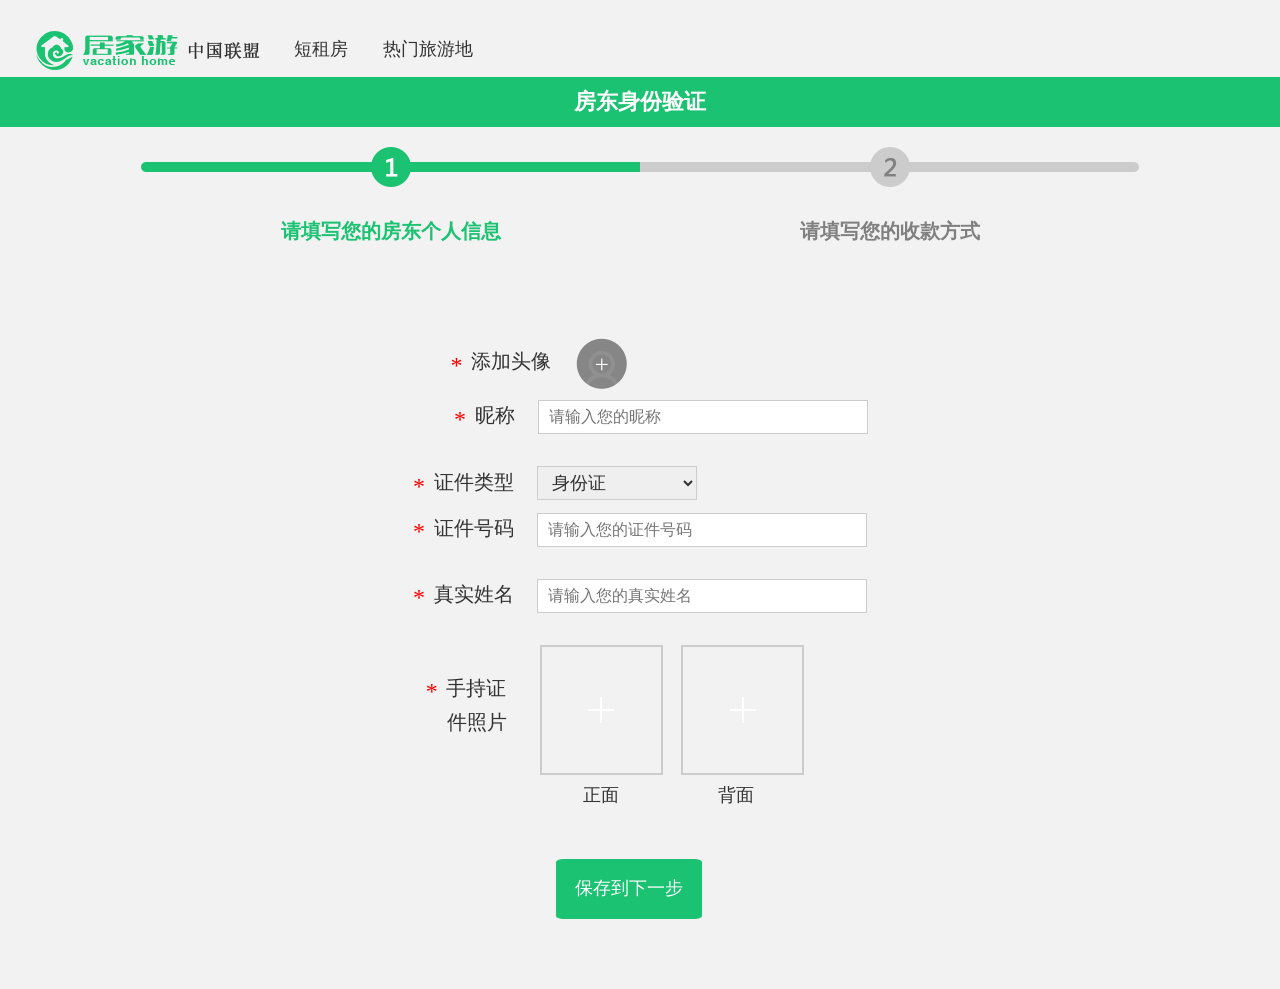
==== Travel/src/html/fd_infor.html @ 07db7d21 "AddHome" ====
<!doctype html>
<html>
<head>
    <meta charset="utf-8">
    <meta http-equiv = "X-UA-Compatible" cotent = "IE=edge,chrome=1"/>
    <meta name="viewport" content="width=device-width, initial-scale=1, maximum-scale=1, user-scalable=no">
    <meta name="keywords" content="短租房网站，日租房公寓，民宿预定，短租公寓网站，家庭旅馆">
    <meta name="description" content="居家游以礼游天下为理念,提供最全面优质的短租房、民宿、日租房房源,为你带来居家式的服务体验!">
    <title>房东信息验证</title>
    <!--css样式表-->
    <link rel="stylesheet" href="../assets/bootstrap/css/bootstrap.min.css" />
    <link rel="stylesheet" href="../css/fd_infor.css" /><!--房东信息验证-->
    <!--js-->
    <script src="../assets/jquery.min.js"></script>
    <script src="../assets/bootstrap/js/bootstrap.min.js"></script>
    <script src="../js/fd_information.js"></script><!--房东信息验证-->
</head>

<body>
	<!--头部-->
    <div class="header">
            <nav class="navbar">
                <div class="container-fluid">
                    <div class="navbar-header">
                        <a class="navbar-brand" href="../index.html"><img src="../images/logo1.png" alt="居家游logo"/></a>
                    </div>
                    <div class="collapse navbar-collapse" id="bs-example-navbar-collapse-1">
                        <ul class="nav navbar-nav navbar-left">
                           <li><a href="javascript:void(0) fno" target="_blank">短租房</a></li>
                           <li><a href="javascript:void(0)" target="_blank">热门旅游地</a></li>
                        </ul>
                    </div>
                </div>
            </nav>
    </div>
    <form>
    <div class="fd-content">
        <div class="fa-title">房东身份验证</div>
        <div class="per">
            <ul class="write-info">
                <li class="fd-perinfo"></li>
                <li class="fd-gathering"></li>
                <div class="line_span">
                    <span>请填写您的房东个人信息</span>
                    <span>请填写您的收款方式</span>
                </div>
            </ul>
         </div>
         <div class="cont-1">
         	
            <ul id="cont-center">
                <li>
            		<samp>*</samp>
                	<span>添加头像</span>
		        	<span class="imghead"><img class="previewImg" src="../images/user/fangdongxinxi_touxiang_icon.png" >
                		<input class="previewBtn" type="file" multiple />
                	</span>
                </li>
                <li>
                    <samp>*</samp>
                    <span>昵称</span>
                    <input class="fd-info" type="text" placeholder="请输入您的昵称"/>
                    
                </li>
                <p class="common-prompt"></p>
                <li>
                    <samp>*</samp>
                    <span>证件类型</span>
                    <select class="fd-card">
                        <option>身份证</option>
                        <option>港澳通行证</option>
                        <option>台湾通行证</option>
                        <option>军官通行证</option>
                        <option>护照</option>
                     </select>
                </li>
                <li>
                    <samp>*</samp>
                    <span>证件号码</span>
                    <input class="fd-info" type="text" placeholder="请输入您的证件号码"/>                   
                </li>
                <p class="common-prompt"></p>
                 
                <li>
                    <samp>*</samp>
                    <span>真实姓名</span>
                    <input class="fd-info" type="text" placeholder="请输入您的真实姓名"/>
                    
                </li>
                 <p class="common-prompt"></p>
                 <li class="cardimg">
                    <samp>*</samp>
                    <span>手持证<small>件照片</small></span>
                    <div class="pic zm-img">
                    	<input class="pic-btn1" type="file" multiple />
                    </div>
                    <div class="pic fm-img">
                    	<input class="pic-btn2" type="file" multiple />
                    </div>
                     <span class="img-word">正面</span>
                     <span class="img-word" style="right:274px;">背面</span>
                </li>
            </ul>
        <div class="div_btn">
            <input class="btn_next" type="button" value="保存到下一步"/>
        </div>
        </div>
        <div class="cont-2" style="display:none;">
        <div class="select_tit">
            <samp>*</samp><span>收款方式</span>
            <select  class="select_xz" name="queryType" onchange="Cmd(this)">
                <option value="1" name="queryType"> 支付宝</option>
                <option value="2" name="queryType"> 银行卡</option>
            </select>
        </div>

    <div class="select_cont">
          <div id="div1">
            <ul>
            <p class="price">使用支付宝，收款能实时到账</p>
            <li><samp>*</samp><span>支付宝账号</span><input class="div1" type="text" placeholder="请输入您的支付宝账号"><p class="common-prompt"></p></li>
            <li><samp>*</samp><span>支付姓名</span><input class="div1" type="text"><p class="common-prompt"></p></li>
            </ul>
        </div>
    
        <div id="div2" style="display:none;">
            <ul>
            <p class="price">银行卡转账很慢，推荐您使用支付宝方式！</p>
            <li>
            <samp>*</samp>
            <span>开户银行名称</span>
             <select class="yh_name">
                <option></option>
                <option>中国建设银行</option>
                <option>中国农业银行</option>
                <option>中国工商银行</option>
                <option>中国交通银行</option>
             </select>
             
            <samp>*</samp>
            <span>开户银行省份</span>
             <select class="yh_name">
                <option></option>
                <option>中国建设银行</option>
                <option>中国农业银行</option>
                <option>中国工商银行</option>
                <option>中国交通银行</option>
             </select>
            </li>
            
            
             <li>
            <samp>*</samp>
            <span>开户银行城市</span>
             <select class="yh_name">
                <option></option>
                <option>中国建设银行</option>
                <option>中国农业银行</option>
                <option>中国工商银行</option>
                <option>中国交通银行</option>
             </select>
             
            <samp>*</samp>
            <span>开户支行名称</span>
             <select class="yh_name">
                <option></option>
                <option>中国建设银行</option>
                <option>中国农业银行</option>
                <option>中国工商银行</option>
                <option>中国交通银行</option>
             </select>
            </li>
            
            
            <li>
                <samp>*</samp>
                <span>银行开户姓名</span>
                <input class="yh_inp1" type="text"/>
            </li>
            
            <li>
                <samp>*</samp>
                <span>银行开户账号</span>
                <input class="yh_inp2" type="text"/>
            </li>
            
            <li>
                <samp>*</samp>
                <span>再次确认账号</span>
                <input class="yh_inp2" type="text"/>
                <p class="common-prompt"></p>
            </li>
            
            </ul>
        
        </div>
      </div>
      <div class="div_btn">
        <input class="btn_Return" type="button" value="上一步"/>
        <input class="btn_next" type="button" value="保存,开始上传房源资料"/>
      </div>
      </div>
    </div>
    

    </form>
</body>

</html>
---- Travel/src/css/fd_infor.css ----
@charset "utf-8";
/* CSS Document */

@font-face {
    font-family: 'microsoft yahei';
}
*{
	margin: 0;
	padding: 0;
}
ul,li {
	margin: 0;
	padding: 0;
	list-style: none;
}
a,p,span {
	text-decoration: none;
}
a:hover {
	text-decoration: none;
}
input, select {
	border: 1px solid #cccccc;
	outline: medium;
}
body, h1, h2, h3, h4, h5, h6, p, blockquote, /* structural elements 结构元素 */ dl, dt, dd, ul, ol, li, a, span, i, b, /* list elements 列表元素 */ form, fieldset, legend, button, input, textarea, /* form elements 表单元素 */ th, td /* table elements 表格元素 */ {
	margin: 0;
	padding: 0;
	color: #323232;
}
body {
	background: #f2f2f2;
}

/* 头部 */
.header {
	width:100%;
	min-width: 1240px;
	height: 70px;
}
.navbar {
	width: 1240px;
	margin: 0 auto;
}
.navbar a {
	color: #fff;
}
.navbar .nav li a:hover{
	color:#323232;
	background-color:none;
}
.container {
	min-width: 1240px;
	margin: 0 auto;
}
.navbar-left li {
	float: left;
}
.navbar-left li a{
	text-align: center;
    line-height: 36px;
    overflow: hidden;
    font-size: 18px;
	color:#323232;
	padding-left:30px;
}
.navbar-left li a:nth-child(1){
	padding-left:20px;
}
.navbar-right li a {
	float: left;
	text-align: center;
    line-height: 36px;
	color: #fff;
    overflow: hidden;
}
.navbar-brand {
	width: 50%;
}
/*中间内容*/
.fd-content {
	width: 100%;
	min-width: 1240px;
	overflow: hidden;
}
.fa-title {
	width: 100%;
	height: 50px;
	min-width: 1240px;
	font-size: 22px;
	color: #fefefe;
	line-height: 50px;
	text-align: center;
	font-weight: bold;
	background: #1bc272;
	margin: 0 auto;
}
/*  填写流程   */
.write-info {
	width: 998px;
	height: 40px;
	margin: 20px auto;
}
.write-info li {
	float: left;
	width: 499px;
	height: 40px;
}
.fd-perinfo {
	background: url(img/buzou01.png) no-repeat center;
}
.fd-gathering {
	background: url(img/buzou02.png) no-repeat center;
}
.line_span {
	width: 998px;
	margin: 0 auto;
}
.line_span span {
	display: block;
	float: left;
	width: 499px;
	font-size: 20px;
    font-weight: bold;
	color: #808080;
	text-align: center;
	margin-top: 30px;
}
/*********请填写您的房东个人信息*********/
.cont-1 {
	width: 100%;
	min-width: 1240px;
	text-align: center;
	margin-top: 150px;
}
.cont-1 input {
	font-size: 16px;
}
#cont-center li {
	position: relative;
	margin-top: 10px;
}
#cont-center li samp {
	color: #ff0000;
	font-size: 24px;
	vertical-align: middle;
	padding-right: 5px;
}
#cont-center li span {
	font-size: 20px;
	margin-right: 20px;
	text-align: right;
}

/*上传头像*/
.imghead {
	width: 53px;
	height: 53px;
    position: relative;
    display: inline-block;
    z-index: 100;
}
.imghead input {
    position: absolute;
    right: 0;
    top: 0;
    opacity: 0;
}
.imghead .previewImg{
	width: 53px;
	height: 53px;
	border-radius: 50%;
}

.fd-img-active{
	width: 100px;
	height: 100px;
	border: 1px solid darkblue;	
}
.fd-card {
	width: 160px;
	height: 34px;
	font-size: 18px;
	padding-left: 10px;
}
.fd-info {
	width: 330px;
	height: 34px;
	padding-left: 10px;
}
.common-prompt{
	height: 20px;
	font-size: 16px;
	color: #ff0000;
	line-height: 25px;
}
#cont-center li small {
	font-size: 20px;
	text-align: right;
	position: relative;
	top: 34px;
	right: 59px;
	
}
.cardimg span,.cardimg samp{
	position: relative;
	bottom: 80px;
	
}

.pic {
	display: inline-block;
	width: 123px;
	height: 130px;
	background: #ebebeb;
	border: 2px solid #ccc;
	margin-right: 15px;
    position: relative;
    right: 50px;
	background: url(img/zhengjianPhoto_tianjia_icon.png) no-repeat center center;
}
.pic input{
	position: absolute;
	top: 0;
	left: 0;
	opacity: 0;
	width: 123px;
	height: 130px;
}
.pic img{
	position: absolute;
	width: 119px;
	height: 126px;
	right: 0px;
}
.cardimg .img-word {
	font-size: 18px!important;
	color: #323232;
	padding-right: 60px;
	position: relative;
    top: 26px;
    right: 290px;
}
/******#cont-center li的距离微调********/	
#cont-center li:nth-of-type(1){
	right: 91px;
}
#cont-center li:nth-of-type(2){
	left: 21px;
}
#cont-center li:nth-of-type(3){
	right: 85px;
}
#cont-center li:nth-of-type(6){
	left: 127px;
}
/******请填写您的收款方式*********/
.cont-2 {
	margin-top: 150px;
	width: 100%;
	min-width: 1240px;
	text-align: center;
}
.select_tit span {
	font-size: 20px;
	padding-right: 20px;
}
.select_tit samp {
	color: #ff0000;
	font-size: 20px;
	padding-right: 10px;
	vertical-align: middle;
}
.select_xz {
	width: 160px;
	height: 34px;
	font-size: 18px;
}
/*******************************切换显示内容************************************/
/**********************************支付宝*******************************************/

#div1 .price{
	padding: 20px 128px 30px 0;
	font-size: 18px;
	color: #ff0000;
}
/*.div1-word{
	display: block;
	font-size: 16px;
	color: #ff0000;
	line-height: 30px;
	text-align: center;
}*/
.select_tit {
	margin-right: 126px;
}
#div1 ul li samp {
	color: #ff0000;
	font-size: 24px;
	vertical-align: middle;
	padding-right: 10px;
}
#div1 ul li span {
	font-size: 20px;
	padding-right: 20px;
}
.div1 {
	width: 300px;
	height: 34px;
	font-size: 16px;
	padding-left:10px;
}


#div1 li:nth-of-type(1){
	padding-bottom:40px;
	}
#div1 li:nth-of-type(2){
	padding-left: 21px;
	margin-bottom:100px;
	}
	
/***********************************银行卡*********************************************/
#div2 p{
	padding: 10px 250px 30px 0;
	font-size: 18px;
	color: #ff0000;
	}
	
#div2 ul li samp {
	color: #ff0000;
	font-size: 24px;
	vertical-align: middle;
	padding-right: 10px;
}
#div2 ul li span {
	font-size: 20px;
	padding-right: 20px;
}

#div2 ul li select{
	width:190px;
	height:34px;
	}

#div2 ul li select:nth-of-type(1){
	margin-right:40px;
	
	}
#div2 ul li{
	margin-bottom:30px;
	}
	
.yh_inp1{
	width:190px;
	height:34px;
	}

.yh_inp2{
	width:300px;
	height:34px;
	}
/******距离微调********/	
#div2 ul li:nth-of-type(1), #div2 ul li:nth-of-type(2){
	padding-left: 40px;
}
#div2 ul li:nth-of-type(3){
	padding-right: 365px;
}

#div2 ul li:nth-of-type(4), #div2 ul li:nth-of-type(5){
	    padding-right: 253px;
}

#div2 ul li:nth-of-type(5){
	margin-bottom: 100px;
}
/*********************************结尾按钮*****************************************/
.div_btn {
	width: 100%;
	min-width: 1240px;
	margin: 0;
	padding: 0;
	margin: 70px auto;
}
.btn_Return{
	height:60px;
	border-radius:5%;
	margin-right:30px;
	border:none;
	font-size:20px;
	color:#ffffff;
	background: #ccc;
	padding: 0 19px 0 19px;
}
	
.btn_next{
	height:60px;
	border-radius:5%;
	border:none;
	font-size: 18px!important;
	color:#ffffff;
	background-color:#1bc272;
	padding: 0 19px 0 19px;
	margin-right: 23px;
}

.cont-2 .div_btn {
	width: 100%;
	min-width: 1240px;
	margin:0 auto;
	margin-top: 230px;
}
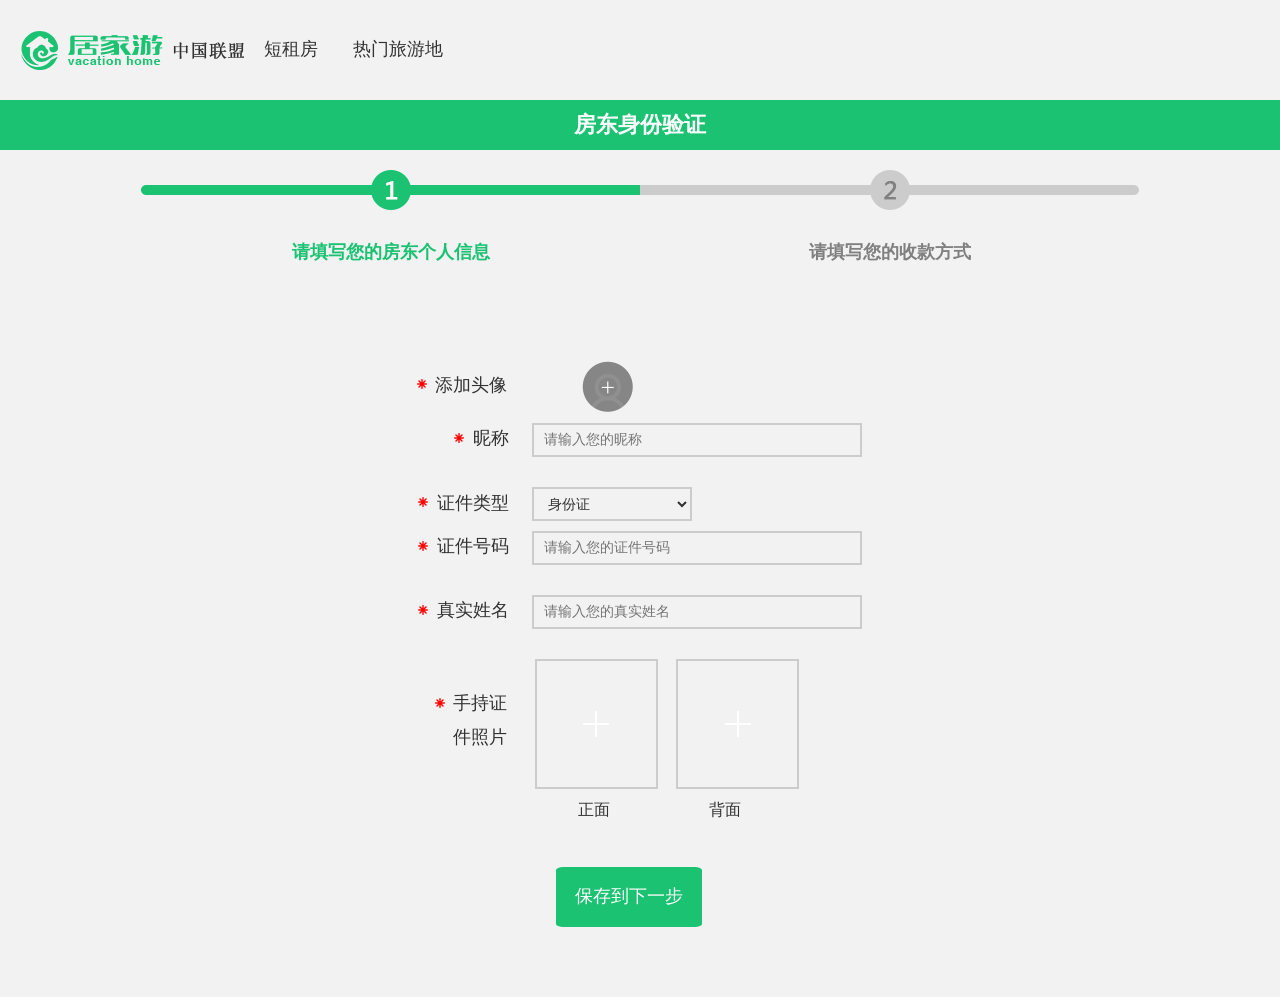
==== commit fef7e661: "diyicituisong0" ====
--- a/Travel/src/html/fd_infor.html
+++ b/Travel/src/html/fd_infor.html
@@ -9,6 +9,8 @@
     <title>房东信息验证</title>
     <!--css样式表-->
     <link rel="stylesheet" href="../assets/bootstrap/css/bootstrap.min.css" />
+    <link rel="stylesheet" href="../css/reset.css" /><!--公共样式-->
+    <link rel="stylesheet" href="../css/header_two.css" /><!--头部-->
     <link rel="stylesheet" href="../css/fd_infor.css" /><!--房东信息验证-->
     <!--js-->
     <script src="../assets/jquery.min.js"></script>
@@ -50,21 +52,20 @@
          	
             <ul id="cont-center">
                 <li>
-            		<samp>*</samp>
+            		<samp><img src="../images/user/bitian_icon.png" alt="必填项图片"></samp>
                 	<span>添加头像</span>
 		        	<span class="imghead"><img class="previewImg" src="../images/user/fangdongxinxi_touxiang_icon.png" >
                 		<input class="previewBtn" type="file" multiple />
                 	</span>
                 </li>
                 <li>
-                    <samp>*</samp>
+                    <samp><img src="../images/user/bitian_icon.png" alt="必填项图片"></samp>
                     <span>昵称</span>
                     <input class="fd-info" type="text" placeholder="请输入您的昵称"/>
-                    
                 </li>
                 <p class="common-prompt"></p>
                 <li>
-                    <samp>*</samp>
+                    <samp><img src="../images/user/bitian_icon.png" alt="必填项图片"></samp>
                     <span>证件类型</span>
                     <select class="fd-card">
                         <option>身份证</option>
@@ -75,21 +76,21 @@
                      </select>
                 </li>
                 <li>
-                    <samp>*</samp>
+                    <samp><img src="../images/user/bitian_icon.png" alt="必填项图片"></samp>
                     <span>证件号码</span>
                     <input class="fd-info" type="text" placeholder="请输入您的证件号码"/>                   
                 </li>
                 <p class="common-prompt"></p>
                  
                 <li>
-                    <samp>*</samp>
+                    <samp><img src="../images/user/bitian_icon.png" alt="必填项图片"></samp>
                     <span>真实姓名</span>
                     <input class="fd-info" type="text" placeholder="请输入您的真实姓名"/>
                     
                 </li>
                  <p class="common-prompt"></p>
                  <li class="cardimg">
-                    <samp>*</samp>
+                    <samp><img src="../images/user/bitian_icon.png" alt="必填项图片"></samp>
                     <span>手持证<small>件照片</small></span>
                     <div class="pic zm-img">
                     	<input class="pic-btn1" type="file" multiple />
@@ -107,7 +108,7 @@
         </div>
         <div class="cont-2" style="display:none;">
         <div class="select_tit">
-            <samp>*</samp><span>收款方式</span>
+            <samp><img src="../images/user/bitian_icon.png" alt="必填项图片"></samp><span>收款方式</span>
             <select  class="select_xz" name="queryType" onchange="Cmd(this)">
                 <option value="1" name="queryType"> 支付宝</option>
                 <option value="2" name="queryType"> 银行卡</option>
@@ -118,8 +119,8 @@
           <div id="div1">
             <ul>
             <p class="price">使用支付宝，收款能实时到账</p>
-            <li><samp>*</samp><span>支付宝账号</span><input class="div1" type="text" placeholder="请输入您的支付宝账号"><p class="common-prompt"></p></li>
-            <li><samp>*</samp><span>支付姓名</span><input class="div1" type="text"><p class="common-prompt"></p></li>
+            <li><samp><img src="../images/user/bitian_icon.png" alt="必填项图片"></samp><span>支付宝账号</span><input class="div1" type="text" placeholder="请输入您的支付宝账号"><p class="common-prompt"></p></li>
+            <li><samp><img src="../images/user/bitian_icon.png" alt="必填项图片"></samp><span>支付姓名</span><input class="div1" type="text"><p class="common-prompt"></p></li>
             </ul>
         </div>
     
@@ -127,7 +128,7 @@
             <ul>
             <p class="price">银行卡转账很慢，推荐您使用支付宝方式！</p>
             <li>
-            <samp>*</samp>
+            <samp><img src="../images/user/bitian_icon.png" alt="必填项图片"></samp>
             <span>开户银行名称</span>
              <select class="yh_name">
                 <option></option>
@@ -137,7 +138,7 @@
                 <option>中国交通银行</option>
              </select>
              
-            <samp>*</samp>
+            <samp><img src="../images/user/bitian_icon.png" alt="必填项图片"></samp>
             <span>开户银行省份</span>
              <select class="yh_name">
                 <option></option>
@@ -150,7 +151,7 @@
             
             
              <li>
-            <samp>*</samp>
+            <samp><img src="../images/user/bitian_icon.png" alt="必填项图片"></samp>
             <span>开户银行城市</span>
              <select class="yh_name">
                 <option></option>
@@ -160,7 +161,7 @@
                 <option>中国交通银行</option>
              </select>
              
-            <samp>*</samp>
+            <samp><img src="../images/user/bitian_icon.png" alt="必填项图片"></samp>
             <span>开户支行名称</span>
              <select class="yh_name">
                 <option></option>
@@ -173,19 +174,19 @@
             
             
             <li>
-                <samp>*</samp>
+                <samp><img src="../images/user/bitian_icon.png" alt="必填项图片"></samp>
                 <span>银行开户姓名</span>
                 <input class="yh_inp1" type="text"/>
             </li>
             
             <li>
-                <samp>*</samp>
+                <samp><img src="../images/user/bitian_icon.png" alt="必填项图片"></samp>
                 <span>银行开户账号</span>
                 <input class="yh_inp2" type="text"/>
             </li>
             
             <li>
-                <samp>*</samp>
+                <samp><img src="../images/user/bitian_icon.png" alt="必填项图片"></samp>
                 <span>再次确认账号</span>
                 <input class="yh_inp2" type="text"/>
                 <p class="common-prompt"></p>
--- a/Travel/src/css/header_two.css
+++ b/Travel/src/css/header_two.css
@@ -0,0 +1,200 @@
+@charset "utf-8";
+/* CSS Document */
+
+/* 头部 */
+.header {
+	width:100%;
+	min-width: 1240px;
+	height: 100px;
+	background-color: #fff;
+}
+.navbar {
+	width: 1240px;
+	margin: 0 auto;
+}
+.navbar a {
+	color: #fff;
+}
+.navbar .nav li a:hover{
+	color:#323232;
+	background-color:none;
+}
+.container {
+	min-width: 1240px;
+	margin: 0 auto;
+}
+.navbar-left li {
+	float: left;
+}
+.navbar-left li a{
+	text-align: center;
+    line-height: 36px;
+    overflow: hidden;
+    font-size: 18px;
+	color:#323232;
+	padding-left:30px;
+}
+.navbar-left li a:nth-child(1){
+	padding-left:20px;
+}
+/*右边用户状态*/
+.navbar-right li a {
+	float: left;
+	text-align: center;
+    line-height: 36px;
+	color: #323232;
+    overflow: hidden;
+}
+.navbar-brand {
+	width: 50%;
+	padding: 15px 0;
+}
+.nolink {
+	display: block;
+}
+.top_line{
+	float: left;
+	width: 1px;
+    height: 16px;
+    display: block;
+    background-color: #323232;
+	margin-top: 25px;
+}
+.service {
+	padding-top: 3px;
+}
+.service img {
+	float: left;
+	width: 18px;
+    height: 18px;
+    margin-top: 5px;
+    margin-right: 10px;
+}
+.service a {
+	font-size: 14px;
+}
+.login {
+	font-size: 16px;
+}
+.login .dl {
+	padding-right: 7px;
+}
+.login .zc {
+	padding-left: 7px;
+}
+.house {
+	top: 15px;
+    left: 14px;
+}
+.release {
+	width: 152px;
+	height: 35px;
+	font-size: 20px;
+	line-height: 4px !important;
+	color: #fff !important;
+	background: #1bc272;
+}
+
+/*房客,房东*/
+.fk {
+	display: none;
+}
+.fk .service img {
+    float: left;
+    width: 18px;
+    height: 18px;
+    margin-top: 10px;
+    margin-right: 10px;
+}
+.fk li a {
+	line-height: 45px;
+}
+.user-img {
+	position: relative;
+	text-align: center;
+}
+.user-img img {
+	width: 42px;
+    height: 42px;
+    border-radius: 50%;
+	margin-right: 10px;
+}
+.user-img span {
+	font-size: 15px;
+	vertical-align: text-bottom;
+}
+/***用户下拉框***/
+.fk-pulldown {
+	width: 120px;
+	position: absolute;
+	top: 60px;
+	left: 17px;
+	text-align: center;
+	background: rgba(0,0,0,.3);
+	display: none;
+}
+.fk-pulldown li a{
+	width: 120px;
+	display: block;
+	font-size: 16px;
+	text-align: center;
+	
+}
+.fk-pulldown li a:hover {
+	color: #01aeab!important;
+}
+/***我是房东下拉框***/
+/* 未开通 */
+.fd-pulldown {
+	width: 96px;
+	height: 147px;
+	position: absolute;
+	top: 60px;
+	left: 17px;
+	text-align: center;
+	background: rgba(0,0,0,.3);
+	display: none;
+}
+.fd-pulldown li a{
+	display: none;
+	font-size: 16px;
+	text-align: center;
+	
+}
+.no-dredge {
+	padding: 14px 14px;
+	color: #fff;
+	font-size: 16px;
+	text-align: left;
+}
+.fd-pulldown .my-dredge {
+	display: block;
+	width: 80px;
+	height: 30px;
+	padding: 7px 7px;
+	background: #f2f2f2;
+	border-radius: 5px;
+	color: #01aeab!important;
+	line-height: 1;
+    margin: 8px 8px;
+}
+/* 已开通 */
+.fd-dredge {
+	width: 120px;
+	position: absolute;
+	top: 60px;
+	text-align: center;
+	background: rgba(0,0,0,.3);
+	display: none;
+}
+.fd-dredge li a{
+	width: 120px;
+	display: block;
+	font-size: 16px;
+	text-align: center;
+	
+}
+
+.fd-dredge li a:hover {
+	color: #01aeab!important;
+}
--- a/Travel/src/css/fd_infor.css
+++ b/Travel/src/css/fd_infor.css
@@ -4,79 +4,12 @@
 @font-face {
     font-family: 'microsoft yahei';
 }
-*{
-	margin: 0;
-	padding: 0;
-}
-ul,li {
-	margin: 0;
-	padding: 0;
-	list-style: none;
-}
-a,p,span {
-	text-decoration: none;
-}
-a:hover {
-	text-decoration: none;
-}
-input, select {
-	border: 1px solid #cccccc;
-	outline: medium;
-}
-body, h1, h2, h3, h4, h5, h6, p, blockquote, /* structural elements 结构元素 */ dl, dt, dd, ul, ol, li, a, span, i, b, /* list elements 列表元素 */ form, fieldset, legend, button, input, textarea, /* form elements 表单元素 */ th, td /* table elements 表格元素 */ {
-	margin: 0;
-	padding: 0;
-	color: #323232;
-}
-body {
-	background: #f2f2f2;
-}
 
 /* 头部 */
 .header {
-	width:100%;
-	min-width: 1240px;
-	height: 70px;
-}
-.navbar {
-	width: 1240px;
-	margin: 0 auto;
-}
-.navbar a {
-	color: #fff;
-}
-.navbar .nav li a:hover{
-	color:#323232;
-	background-color:none;
-}
-.container {
-	min-width: 1240px;
-	margin: 0 auto;
-}
-.navbar-left li {
-	float: left;
-}
-.navbar-left li a{
-	text-align: center;
-    line-height: 36px;
-    overflow: hidden;
-    font-size: 18px;
-	color:#323232;
-	padding-left:30px;
-}
-.navbar-left li a:nth-child(1){
-	padding-left:20px;
-}
-.navbar-right li a {
-	float: left;
-	text-align: center;
-    line-height: 36px;
-	color: #fff;
-    overflow: hidden;
-}
-.navbar-brand {
-	width: 50%;
-}
+	background: #f2f2f2;
+}
+
 /*中间内容*/
 .fd-content {
 	width: 100%;
@@ -120,7 +53,7 @@
 	display: block;
 	float: left;
 	width: 499px;
-	font-size: 20px;
+	font-size: 18px;
     font-weight: bold;
 	color: #808080;
 	text-align: center;
@@ -132,22 +65,17 @@
 	min-width: 1240px;
 	text-align: center;
 	margin-top: 150px;
-}
-.cont-1 input {
-	font-size: 16px;
 }
 #cont-center li {
 	position: relative;
 	margin-top: 10px;
 }
 #cont-center li samp {
-	color: #ff0000;
-	font-size: 24px;
-	vertical-align: middle;
+	vertical-align: text-bottom;
 	padding-right: 5px;
 }
 #cont-center li span {
-	font-size: 20px;
+	font-size: 18px;
 	margin-right: 20px;
 	text-align: right;
 }
@@ -159,11 +87,15 @@
     position: relative;
     display: inline-block;
     z-index: 100;
+    padding-left: 50px;
 }
 .imghead input {
     position: absolute;
     right: 0;
     top: 0;
+    width: 53px;
+    height: 53px;
+    border-radius: 50%;
     opacity: 0;
 }
 .imghead .previewImg{
@@ -180,7 +112,6 @@
 .fd-card {
 	width: 160px;
 	height: 34px;
-	font-size: 18px;
 	padding-left: 10px;
 }
 .fd-info {
@@ -190,16 +121,17 @@
 }
 .common-prompt{
 	height: 20px;
-	font-size: 16px;
+	font-size: 12px;
 	color: #ff0000;
 	line-height: 25px;
+	padding-right: 100px;
 }
 #cont-center li small {
-	font-size: 20px;
+	font-size: 18px;
 	text-align: right;
 	position: relative;
 	top: 34px;
-	right: 59px;
+	right: 54px;
 	
 }
 .cardimg span,.cardimg samp{
@@ -234,7 +166,7 @@
 	right: 0px;
 }
 .cardimg .img-word {
-	font-size: 18px!important;
+	font-size: 16px !important;
 	color: #323232;
 	padding-right: 60px;
 	position: relative;
@@ -243,16 +175,16 @@
 }
 /******#cont-center li的距离微调********/	
 #cont-center li:nth-of-type(1){
-	right: 91px;
+	right: 130px;
 }
 #cont-center li:nth-of-type(2){
-	left: 21px;
+	left: 18px;
 }
 #cont-center li:nth-of-type(3){
 	right: 85px;
 }
 #cont-center li:nth-of-type(6){
-	left: 127px;
+	left: 125px;
 }
 /******请填写您的收款方式*********/
 .cont-2 {
@@ -262,26 +194,26 @@
 	text-align: center;
 }
 .select_tit span {
-	font-size: 20px;
+	font-size: 18px;
 	padding-right: 20px;
 }
 .select_tit samp {
 	color: #ff0000;
-	font-size: 20px;
+	font-size: 18px;
 	padding-right: 10px;
 	vertical-align: middle;
 }
 .select_xz {
 	width: 160px;
 	height: 34px;
-	font-size: 18px;
+	font-size: 14px;
 }
 /*******************************切换显示内容************************************/
 /**********************************支付宝*******************************************/
 
 #div1 .price{
 	padding: 20px 128px 30px 0;
-	font-size: 18px;
+	font-size: 16px;
 	color: #ff0000;
 }
 /*.div1-word{
@@ -301,7 +233,7 @@
 	padding-right: 10px;
 }
 #div1 ul li span {
-	font-size: 20px;
+	font-size: 18px;
 	padding-right: 20px;
 }
 .div1 {
@@ -323,7 +255,7 @@
 /***********************************银行卡*********************************************/
 #div2 p{
 	padding: 10px 250px 30px 0;
-	font-size: 18px;
+	font-size: 16px;
 	color: #ff0000;
 	}
 	
@@ -334,7 +266,7 @@
 	padding-right: 10px;
 }
 #div2 ul li span {
-	font-size: 20px;
+	font-size: 18px;
 	padding-right: 20px;
 }
 
@@ -365,11 +297,11 @@
 	padding-left: 40px;
 }
 #div2 ul li:nth-of-type(3){
-	padding-right: 365px;
+	padding-right: 350px;
 }
 
 #div2 ul li:nth-of-type(4), #div2 ul li:nth-of-type(5){
-	    padding-right: 253px;
+	    padding-right: 237px;
 }
 
 #div2 ul li:nth-of-type(5){
